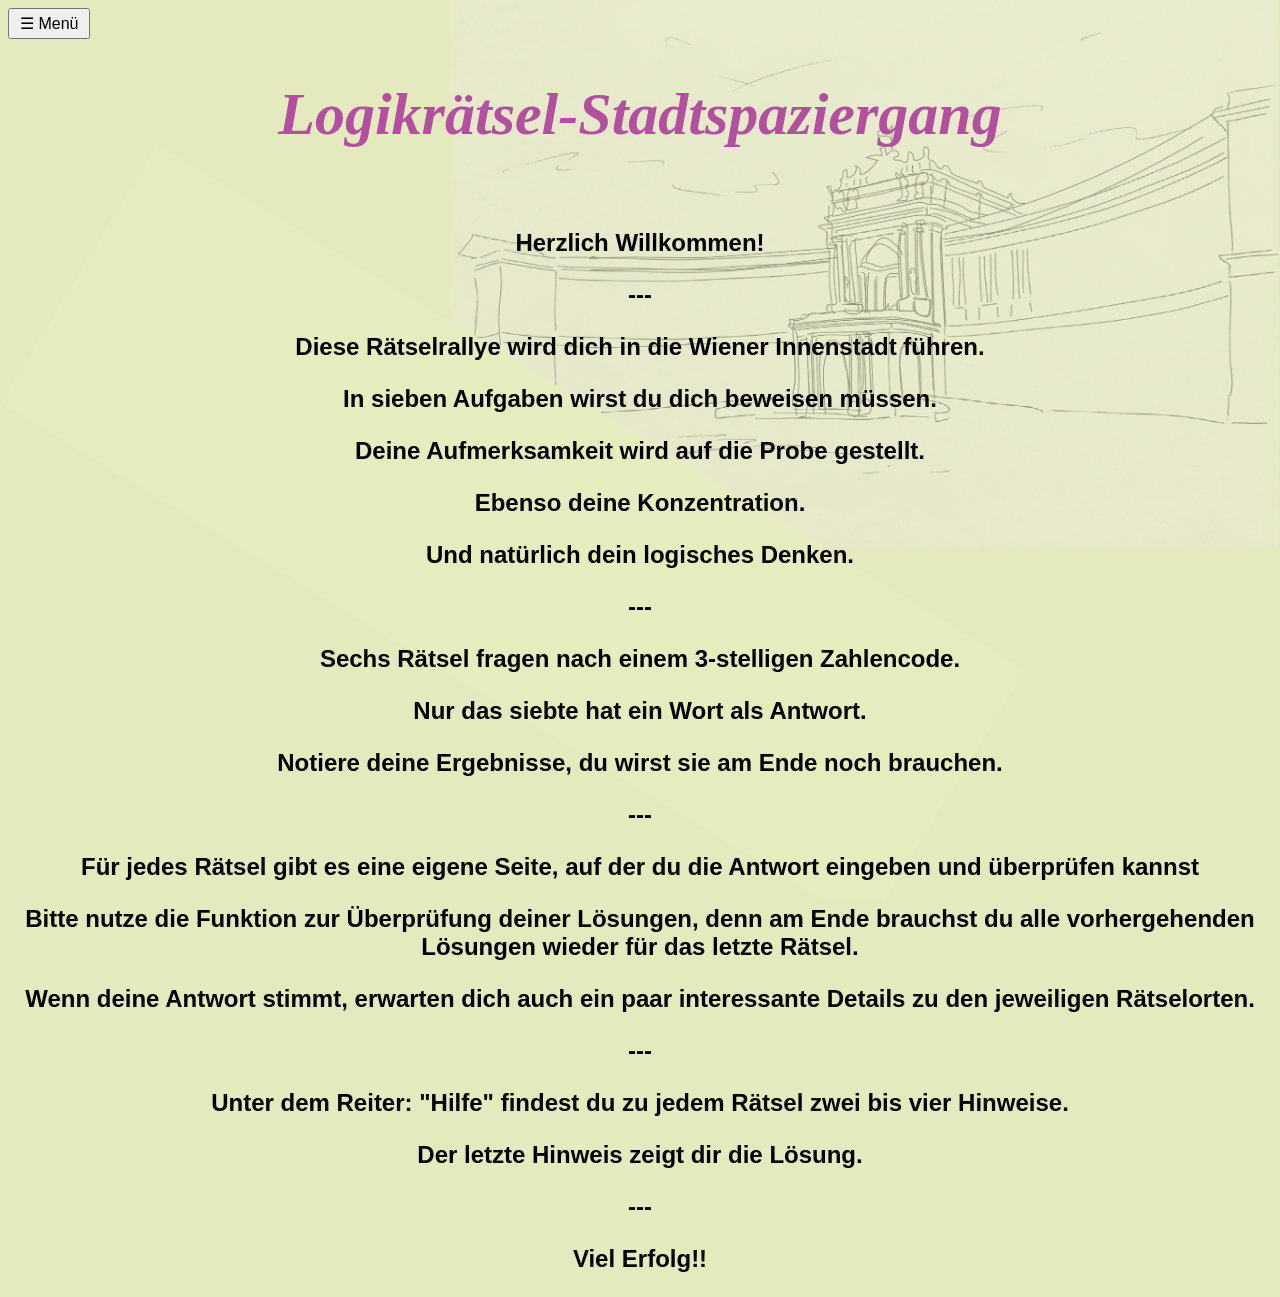
==== index.html @ a099f654 "change" ====
<!DOCTYPE html>
<html lang="de">
<head>
    <meta charset="UTF-8">
    <meta name="viewport" content="width=device-width, initial-scale=1.0">
    <title>Raetselrallye_Hofburg</title>
   <link rel="stylesheet" href="style.css">
</head>
<body>

    <button class="menu-btn" onclick="toggleMenu()">☰ Menü</button>

<div id="sidebar" class="sidebar">
    <a href="Startseite.html">Willkommen</a>
    <a href="raetsel1.html">Linien</a>
    <a href="raetsel2.html">Namen</a>
    <a href="raetsel3.html">Statuen</a>
    <a href="raetsel4.html">Symbole</a>
    <a href="raetsel5.html">Mythen</a>
    <a href="raetsel6.html">Lücke</a>
    <a href="raetsel7.html">Wissen</a>
    <a href="hilfe.html">Hilfe</a>
</div>

<div class="content">

</div>

   
    <h4><p>Logikrätsel-Stadtspaziergang</p></h4>
    
    
<h2>
<p>Herzlich Willkommen!</p>
<p>---</p>
<p>Diese Rätselrallye wird dich in die Wiener Innenstadt führen.</p>
<p>In sieben Aufgaben wirst du dich beweisen müssen.</p>
<p>Deine Aufmerksamkeit wird auf die Probe gestellt.</p>
<p>Ebenso deine Konzentration.</p>
<p>Und natürlich dein logisches Denken.</p>
<p>---</p>
<p>Sechs Rätsel fragen nach einem 3-stelligen Zahlencode.</p>
<p>Nur das siebte hat ein Wort als Antwort.</p>
<p>Notiere deine Ergebnisse, du wirst sie am Ende noch brauchen.</p>
<p>---</p>
<p>Für jedes Rätsel gibt es eine eigene Seite, auf der du die Antwort eingeben und überprüfen  kannst</p>
<p>Bitte nutze die Funktion zur Überprüfung deiner Lösungen, denn am Ende brauchst du alle vorhergehenden Lösungen wieder für das letzte Rätsel.</p>
<p>Wenn deine Antwort stimmt, erwarten dich auch ein paar interessante Details zu den jeweiligen Rätselorten.</p>
<p>---</p>
<p>Unter dem Reiter: "Hilfe" findest du zu jedem Rätsel zwei bis vier Hinweise.</p>
<p>Der letzte Hinweis zeigt dir die Lösung.</p> 
<p>---</p>
<p>Viel Erfolg!!</p>
</h2>


    <!-- JavaScript laden -->
    <script src="main.js"></script>
<body>
    </html>
---- style.css ----
body {
    font-family: Arial, sans-serif;
    text-align: center;
    margin-top: 0;
    background-color: rgb(228, 233, 190);
}


/* Hintergrundbild mit Transparenz */
body::before {
    content: "";
    position: fixed;
    inset: 0;
    background-image: url("Startseite.png");
    background-size: cover;
    background-position: center;
    background-repeat: no-repeat;
    opacity: 0.4;
    z-index: -1;
}


.raetsel-box {
    width: 90%;
    max-width: 900px;
    margin: 10px auto;
    padding: 5px;
    border-radius: 5px;
    box-sizing: border-box;
}


/* Überschrift zum Aufklappen */
.titel {
    cursor: pointer;
    background-color:rgb(178, 80, 159);
    color: white;
    padding: 10px;
    border-radius: 8px;
}


/* Inhalt der Dropbox versteckt */
.inhalt {
    display: none;
}



/* Hinweisbox */
.hinweis {
    display: none;
    background-color: darkseagreen;
    border-left: 5px solid darkgreen;
    padding: 5px;
    margin: 8px auto;
    text-align: center;
    border-radius: 8px;

    width: 90%;
    max-width: 900px;
    box-sizing: border-box;

    font-size: clamp(14px, 2vw, 18px);
}


/* Buttons */
button,
input {
    padding: 8px 12px;
    font-size: 18px;
    margin: 8px;
    cursor: pointer;
}


/* Menübutton */
.menu-btn {
    position: fixed;
    top: 0;
    left: 0;
    padding: 4px 10px;
    font-size: 16px;
    z-index: 2;
}


/* Seitenmenü */
.sidebar {
    position: fixed;
    top: 0;
    left: -220px;
    width: 220px;
    height: 100%;
    background-color: #333;
    transition: 0.3s;
    padding-top: 60px;
}


.sidebar.open {
    left: 0;
}


.sidebar a {
    display: block;
    color: white;
    padding: 15px;
    text-decoration: none;
}


.sidebar a:hover {
    background-color: #555;
}


/* Überschriften */
h4 {
    font-size: clamp(40px, 10vw, 60px);
    color: rgb(178, 80, 159);
    font-style: italic;
    font-family: Cambria, Georgia, serif;
}

#gewinnBild {
    display: none;
    width: 500px;
    margin-top: 20px auto;
}

.erfolg {
    margin-top: 0px;
    padding: 0px;
    background-color: #f4f8e8;
    border: 2px solid #6b8e23;
    border-radius: 12px;
    max-width: auto;
    font-size: 18px;
    line-height: 1.6;
}

.erfolg h2 {
    color: #4d6b13;
    margin-top: 0;
}

.erfolg p {
    margin-bottom: 15px;
}
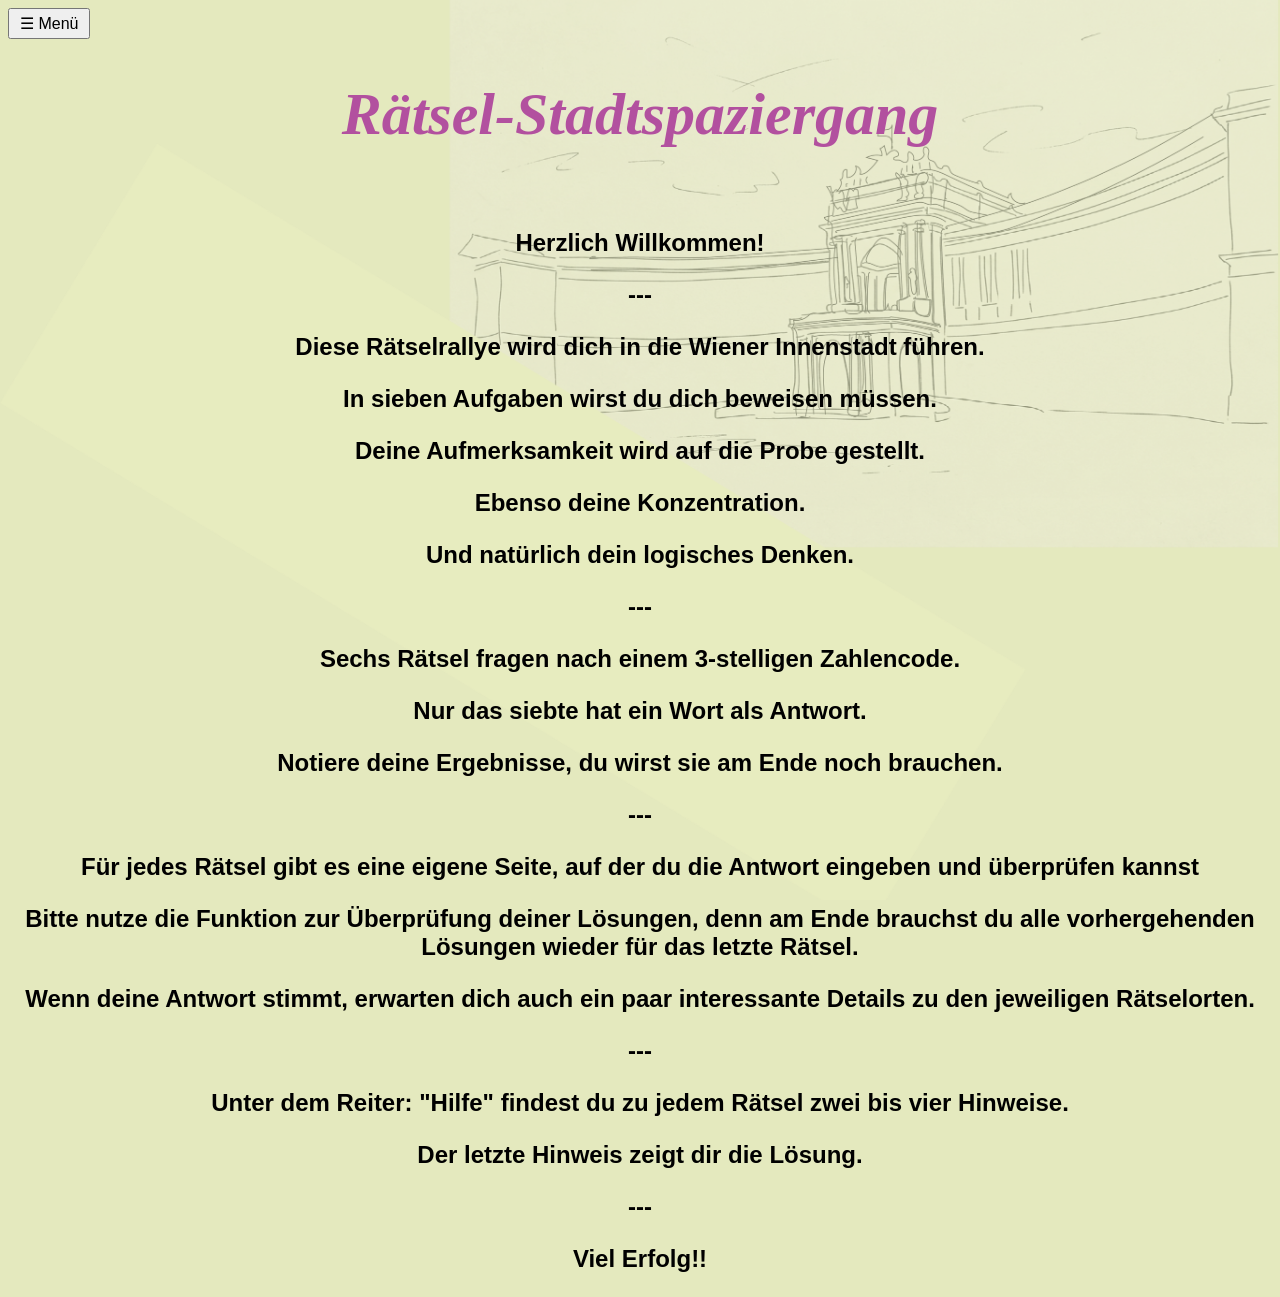
==== commit 7f273025: "change" ====
--- a/index.html
+++ b/index.html
@@ -27,7 +27,7 @@
 </div>
 
    
-    <h4><p>Logikrätsel-Stadtspaziergang</p></h4>
+    <h4><p>Rätsel-Stadtspaziergang</p></h4>
     
     
 <h2>
